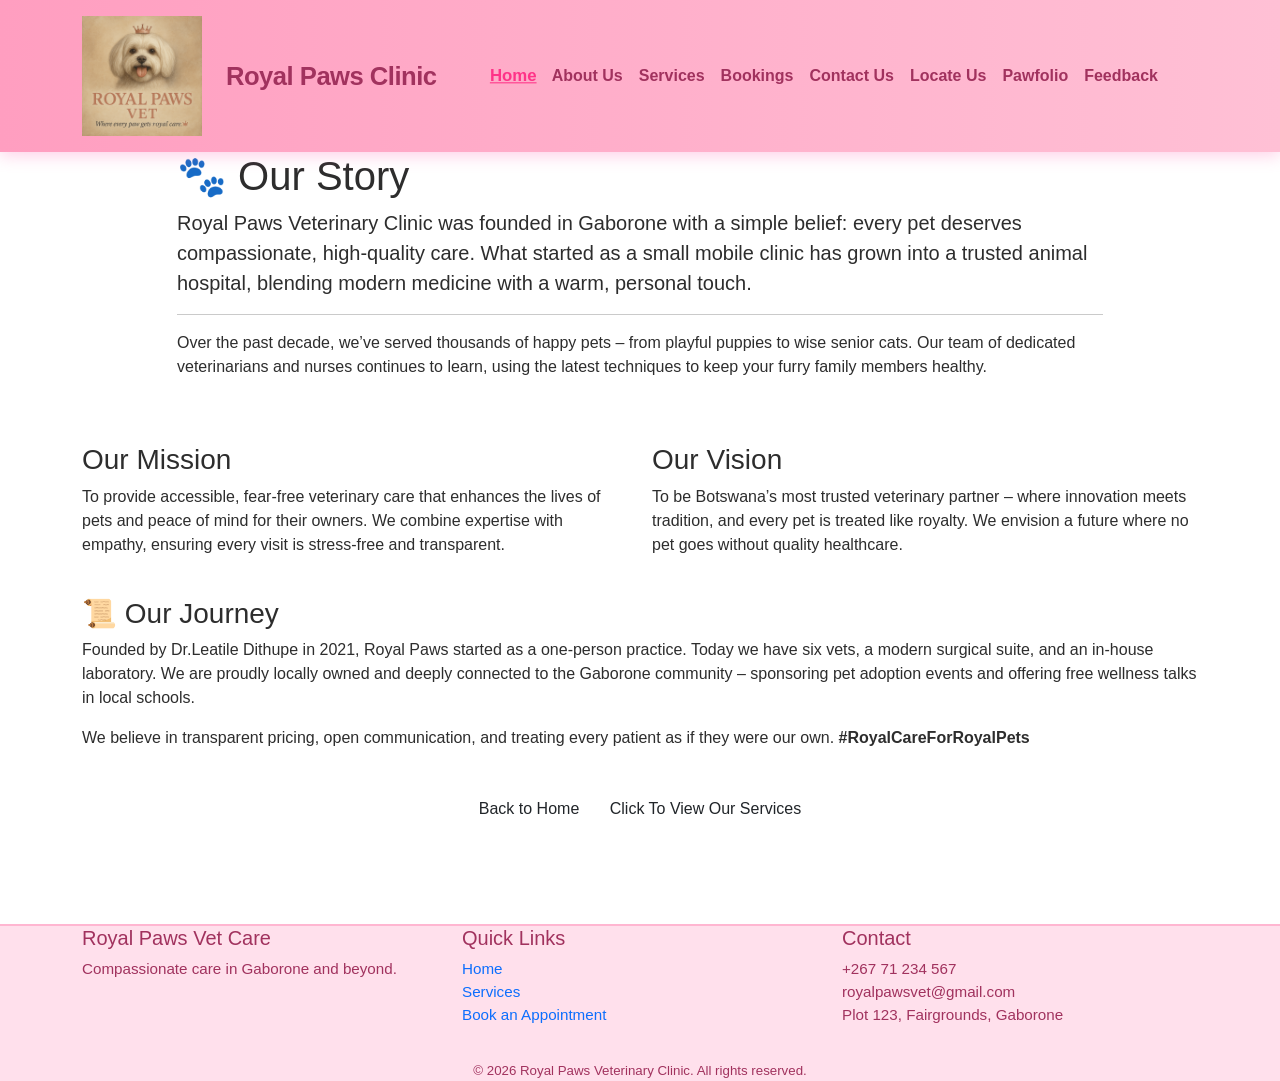
==== about.html @ 45d86ef3 "Refactor about.html for improved structure and header" ====
<!DOCTYPE html>
<html lang="en">
<head>
    <meta charset="UTF-8">
    <meta name="viewport" content="width=device-width, initial-scale=1.0">
    <title>Royal Paws Vet Care | About Us</title>
    <!-- Bootstrap 5 CSS -->
    <link href="https://cdn.jsdelivr.net/npm/bootstrap@5.3.0-alpha1/dist/css/bootstrap.min.css" rel="stylesheet">
    <!-- custom CSS-->
    <link rel="stylesheet" href="style.css">
</head>
<body>
    
<!-- Header -->
<header class="sticky-top">
    <div class="container">
        <div class="row align-items-center py-2 py-md-3">
            <div class="col-auto">
                <img src="images/Logo.png" alt="Royal Paws Clinic Logo" class="logo-img">
            </div>
            <div class="col">
                <span class="clinic-name">Royal Paws Clinic</span>
            </div>
            <div class="col-auto">
                <nav class="navbar navbar-expand-lg">
                    <button class="navbar-toggler" type="button" data-bs-toggle="collapse" data-bs-target="#mainNav">
                        <span class="navbar-toggler-icon"></span>
                    </button>
                    <div class="collapse navbar-collapse" id="mainNav">
                        <ul class="navbar-nav ms-auto">
                            <li class="nav-item"><a class="nav-link active" href="index.html">Home</a></li>
                            <li class="nav-item"><a class="nav-link" href="about.html">About Us</a></li>
                            <li class="nav-item"><a class="nav-link" href="services.html">Services</a></li>
                            <li class="nav-item"><a class="nav-link" href="bookings.html">Bookings</a></li>
                            <li class="nav-item"><a class="nav-link" href="contact.html">Contact Us</a></li>
                            <li class="nav-item"><a class="nav-link" href="locate.html">Locate Us</a></li>
                            <li class="nav-item"><a class="nav-link" href="pawfolio.html">Pawfolio</a></li>
                            <li class="nav-item"><a class="nav-link" href="feedback.html">Feedback</a></li>
                    
                        <ul>
                    </div>
                </nav>
            </div>
        </div>
    </div>
 </header>
                            

<!-- ABOUT CONTENT-->
<section class="about-hero">
    <div class="container">
        <div class="row justify-content-center">
            <div class="col-lg-10">
                <div class="about-card">
                    <h1>🐾 Our Story</h1>
                    <p class="lead">Royal Paws Veterinary Clinic was founded in Gaborone with a simple belief: every pet deserves compassionate, high‑quality care. What started as a small mobile clinic has grown into a trusted animal hospital, blending modern medicine with a warm, personal touch.</p>
                    <hr>
                    <p>Over the past decade, we’ve served thousands of happy pets – from playful puppies to wise senior cats. Our team of dedicated veterinarians and nurses continues to learn, using the latest techniques to keep your furry family members healthy.</p>
                </div>
            </div>
        </div>
    </div>
</section>

<div class="container my-5">
    <!-- Mission & Vision-->
    <div class="row g-4">
        <div class="col-md-6">
            <div class="mission-vision">
                <h3><i class="fas fa-bullseye"></i> Our Mission</h3>
                <p>To provide accessible, fear‑free veterinary care that enhances the lives of pets and peace of mind for their owners. We combine expertise with empathy, ensuring every visit is stress‑free and transparent.</p>
            </div>
        </div>
        <div class="col-md-6">
            <div class="mission-vision">
                <h3><i class="fas fa-eye"></i> Our Vision</h3>
                <p>To be Botswana’s most trusted veterinary partner – where innovation meets tradition, and every pet is treated like royalty. We envision a future where no pet goes without quality healthcare.</p>
            </div>
        </div>
    </div>

    <!-- History block-->
    <div class="row mt-4">
        <div class="col-12">
            <div class="about-card">
                <h3>📜 Our Journey</h3>
                <p>Founded by Dr.Leatile Dithupe in 2021, Royal Paws started as a one‑person practice. Today we have six vets, a modern surgical suite, and an in‑house laboratory. We are proudly locally owned and deeply connected to the Gaborone community – sponsoring pet adoption events and offering free wellness talks in local schools.</p>
                <p>We believe in transparent pricing, open communication, and treating every patient as if they were our own. <strong>#RoyalCareForRoyalPets</strong></p>
            </div>
        </div>
    </div>

    <!-- Buttons on about-->
    <div class="row mt-4 mb-5">
        <div class="col-12 text-center">
            <a href="index.html" class="btn btn-outline-paws"> Back to Home</a>
            <a href="services.html" class="btn btn-paws"> Click To View Our Services</a>
        </div>
    </div>
</div>
    
<!-- FOOTER -->
<footer>
    <div class="container">
        <div class="row">
            <div class="col-md-4">
                <h5><i class="fas fa-paw"></i> Royal Paws Vet Care</h5>
                <p>Compassionate care in Gaborone and beyond.</p>
            </div>
            <div class="col-md-4">
                <h5>Quick Links</h5>
                <ul class="list-unstyled">
                    <li><a href="index.html">Home</a></li>
                    <li><a href="services.html">Services</a></li>
                    <li><a href="bookings.html">Book an Appointment</a></li>
                </ul>
            </div>
            <div class="col-md-4">
                <h5>Contact</h5>
                <p><i class="fas fa-phone-alt"></i> +267 71 234 567<br>
                <i class="fas fa-envelope"></i> royalpawsvet@gmail.com<br>
                <i class="fas fa-map-marker-alt"></i> Plot 123, Fairgrounds, Gaborone</p>
            </div>
        </div>
        <div class="text-center pt-3">
            <small>&copy; 2026 Royal Paws Veterinary Clinic. All rights reserved.</small>
        </div>
    </div>
</footer>

<script src="https://cdn.jsdelivr.net/npm/bootstrap@5.3.0-alpha1/dist/js/bootstrap.bundle.min.js"></script>
</body>
    </html>
---- style.css ----
/* ========== GLOBAL RESET & ROBUSTNESS ========== */
* {
    margin: 0;
    padding: 0;
    box-sizing: border-box;
}

body {
    min-width: 320px;               /* never smaller than 320px */
    font-family: 'Inter', sans-serif;
    background: #ffffff;
    color: #2d2d2d;
    display: flex;
    flex-direction: column;
    min-height: 100vh;
    animation: fadeIn 0.5s ease;
}

/* All images are responsive by default */
img {
    max-width: 100%;
    height: auto;
    display: block;
}

@keyframes fadeIn {
    from { opacity: 0; }
    to { opacity: 1; }
}

html {
    scroll-behavior: smooth;
}

a {
    text-decoration: none;
    transition: all 0.3s ease;
}

/* ========== TYPOGRAPHY & COLORS ========== */
.text-pink {
    color: #ff4d88;
}
.text-pink-dark {
    color: #b13e6b;
}
.bg-pink-light {
    background-color: #ffe0f0;
}
/* ========== LOGO SIZING ========== */
.logo-img {
    width: 120px;
    height: auto;
    max-width: 100%;
    object-fit: contain;
}

@media (max-width: 480px) {
    .logo-img {
        width: 80px;
    }
}

/* ========== HEADER & NAVIGATION ========== */
header {
    background: linear-gradient(270deg, #ffe0f0, #ffc0d5, #ff9ec0);
    background-size: 200% 200%;
    animation: gradientShift 6s ease infinite;
    box-shadow: 0 4px 15px rgba(255, 105, 180, 0.3);
}

@keyframes gradientShift {
    0% { background-position: 0% 50%; }
    50% { background-position: 100% 50%; }
    100% { background-position: 0% 50%; }
}

.clinic-name {
    font-size: 1.6rem;
    font-weight: 800;
    color: #a1325e;
    letter-spacing: -0.5px;
}

/* Override Bootstrap nav-link */
header .navbar-nav .nav-link {
    font-weight: 600;
    color: #a1325e;
    transition: all 0.3s ease;
}
header .navbar-nav .nav-link:hover,
header .navbar-nav .nav-link.active {
    color: #ff3388;
    text-decoration: underline;
    transform: scale(1.05);
}

.navbar-toggler {
    border: none;
    background-color: #ffb6d1;
}
.navbar-toggler-icon {
    filter: invert(1);
}

/* ========== BUTTONS ========== */
.btn.btn-pink {
    background: #ff4d88;
    color: white;
    border: none;
    border-radius: 50px;
    padding: 12px 28px;
    font-weight: 700;
    transition: all 0.3s ease;
}
.btn.btn-pink:hover {
    background: #e6005c;
    transform: scale(1.05);
    box-shadow: 0 10px 20px rgba(230,0,92,0.3);
}

.btn.btn-outline-pink {
    background: transparent;
    border: 2px solid #ff80b3;
    color: #b13e6b;
    border-radius: 50px;
    padding: 10px 24px;
    font-weight: 600;
    transition: 0.3s;
}
.btn.btn-outline-pink:hover {
    background: #ff80b3;
    color: white;
    transform: translateY(-2px);
}

/* ========== HERO SECTION ========== */
.hero-gradient {
    background: linear-gradient(135deg, #ffffff 0%, #ffe6f0 100%);
    border-radius: 30px;
    padding: 40px 20px;
    box-shadow: 0 8px 20px rgba(0,0,0,0.05);
}

.animated-quote {
    font-size: 2.8rem;
    font-weight: 800;
    background: linear-gradient(135deg, #ff66b2, #ff3388);
    background-clip: text;
    -webkit-background-clip: text;
    color: transparent;
}

/* ========== HOME PAGE IMAGES ========== */
.home-img {
    width: 180px;
    height: 180px;
    object-fit: cover;
    transition: transform 0.3s ease, box-shadow 0.3s ease;
    cursor: pointer;
}
.home-img:hover {
    transform: scale(1.05);
    box-shadow: 0 15px 25px rgba(0,0,0,0.15);
}

/* ========== ICONS HOVER ========== */
.fa-2x {
    transition: transform 0.3s ease;
}
.fa-2x:hover {
    transform: scale(1.2);
}

/* ========== CARDS ========== */
.card {
    border: none;
    border-radius: 24px;
    box-shadow: 0 8px 20px rgba(255,105,180,0.1);
    transition: transform 0.2s;
}
.card:hover {
    transform: translateY(-5px);
}

/* ========== FORMS ========== */
.form-control, .form-select {
    border: 1px solid #ffb6d1;
    border-radius: 12px;
    padding: 12px 16px;
    font-size: 1rem;
}
.form-control:focus, .form-select:focus {
    border-color: #ff66a3;
    box-shadow: 0 0 0 0.25rem rgba(255,102,163,0.25);
}

/* ========== TABLES ========== */
.table-pink thead {
    background: #ffb6d1;
    color: #a1325e;
}
.table-pink tbody tr:hover {
    background: #ffe0f0;
}
.table-bordered, .table-bordered th, .table-bordered td {
    border: 1px solid #dee2e6;
}

/* ========== PAWFOLIO ========== */
.pawfolio-img {
    width: 100%;
    aspect-ratio: 1 / 1;
    object-fit: cover;
    border-radius: 15px;
    transition: transform 0.3s ease, box-shadow 0.3s ease;
    cursor: pointer;
}
.pawfolio-img:hover {
    transform: scale(1.05);
    box-shadow: 0 12px 30px rgba(0,0,0,0.25);
}

/* ========== MODAL ========== */
.modal-content {
    border-radius: 15px;
    background-color: #fff9fb;
}
.modal-body img {
    max-height: 70vh;
    width: auto;
    margin: 0 auto;
}
.modal-header .btn-close {
    background-color: #ffb6d1;
    border-radius: 50%;
    opacity: 1;
    padding: 8px;
}

/* ========== LOCATE US ========== */
.trading-hours {
    background: #ffe0f0;
    border-radius: 20px;
    padding: 1.5rem;
}
.map-container {
    border-radius: 24px;
    overflow: hidden;
    box-shadow: 0 8px 20px rgba(0,0,0,0.1);
}

/* ========== FOOTER ========== */
footer {
    background: #ffe0ec;
    color: #a1325e;
    border-top: 2px solid #ffb6d1;
    font-size: 0.95rem;
    margin-top: auto;
}
.social-icon {
    display: inline-block;
    width: 36px;
    height: 36px;
    background: #ffb6d1;
    color: #a1325e;
    border-radius: 50%;
    text-align: center;
    line-height: 36px;
    margin: 0 5px;
    transition: all 0.3s;
}
.social-icon:hover {
    background: #ff66a3;
    color: white;
    transform: translateY(-3px);
}

/* ========== RESPONSIVE ========== */
@media (max-width: 768px) {
    .animated-quote {
        font-size: 1.8rem;
    }
    .home-img {
        width: 120px;
        height: 120px;
    }
    .clinic-name {
        font-size: 1.2rem;
    }
    footer {
        font-size: 0.85rem;
    }
    .hero-gradient {
        padding: 20px 15px;
    }
                                }
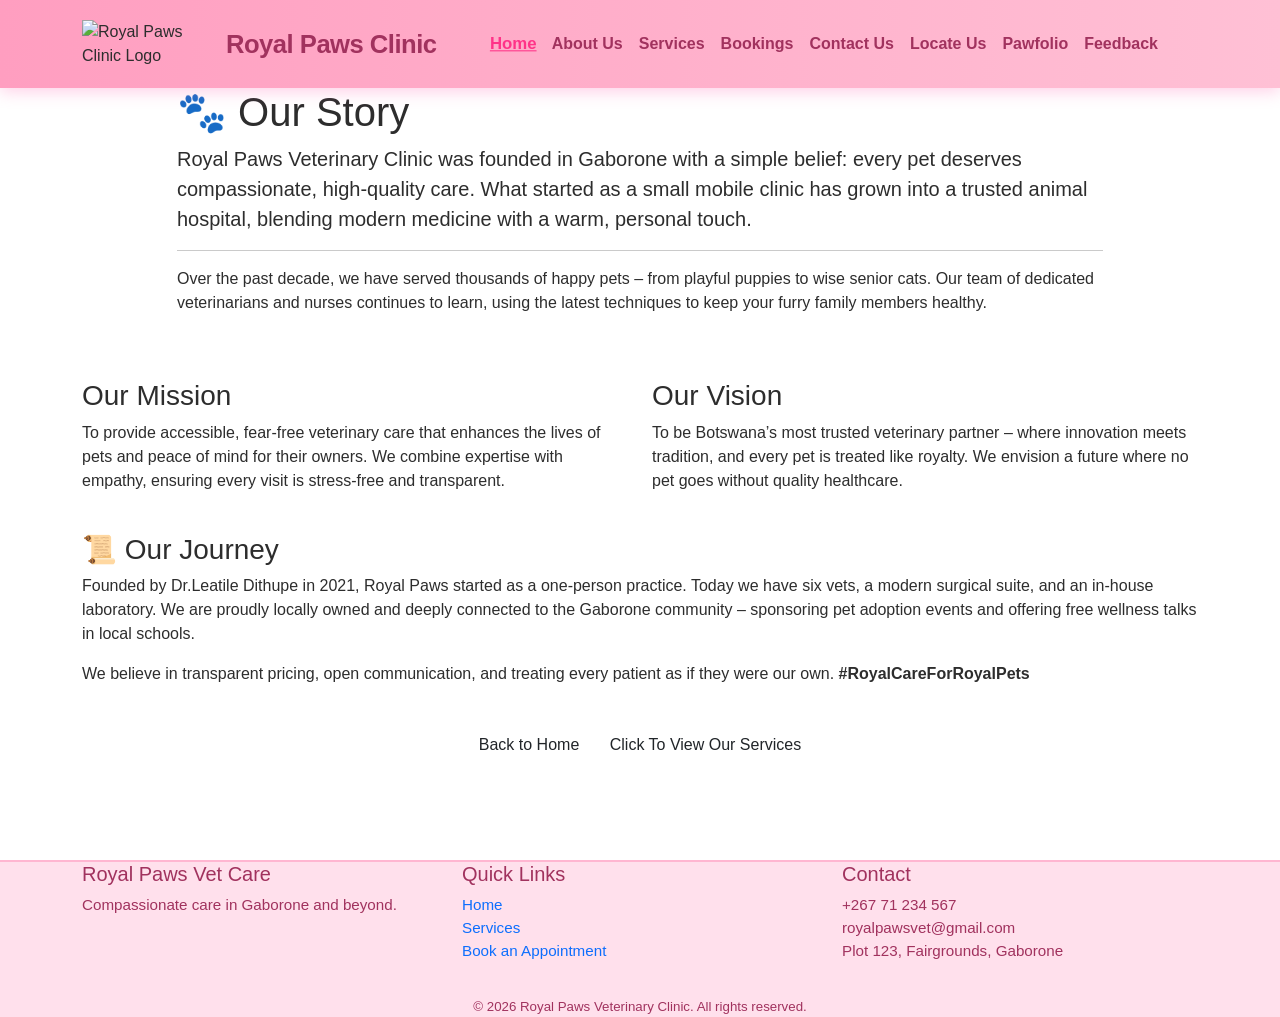
==== commit e2bdb342: "chend" ====
--- a/about.html
+++ b/about.html
@@ -1,5 +1,6 @@
 <!DOCTYPE html>
 <html lang="en">
+
 <head>
     <meta charset="UTF-8">
     <meta name="viewport" content="width=device-width, initial-scale=1.0">
@@ -9,8 +10,8 @@
     <!-- custom CSS-->
     <link rel="stylesheet" href="style.css">
 </head>
-<body>
-    
+
+<body>   
 <!-- Header -->
 <header class="sticky-top">
     <div class="container">
@@ -55,7 +56,7 @@
                     <h1>🐾 Our Story</h1>
                     <p class="lead">Royal Paws Veterinary Clinic was founded in Gaborone with a simple belief: every pet deserves compassionate, high‑quality care. What started as a small mobile clinic has grown into a trusted animal hospital, blending modern medicine with a warm, personal touch.</p>
                     <hr>
-                    <p>Over the past decade, we’ve served thousands of happy pets – from playful puppies to wise senior cats. Our team of dedicated veterinarians and nurses continues to learn, using the latest techniques to keep your furry family members healthy.</p>
+                    <p>Over the past decade, we have served thousands of happy pets – from playful puppies to wise senior cats. Our team of dedicated veterinarians and nurses continues to learn, using the latest techniques to keep your furry family members healthy.</p>
                 </div>
             </div>
         </div>
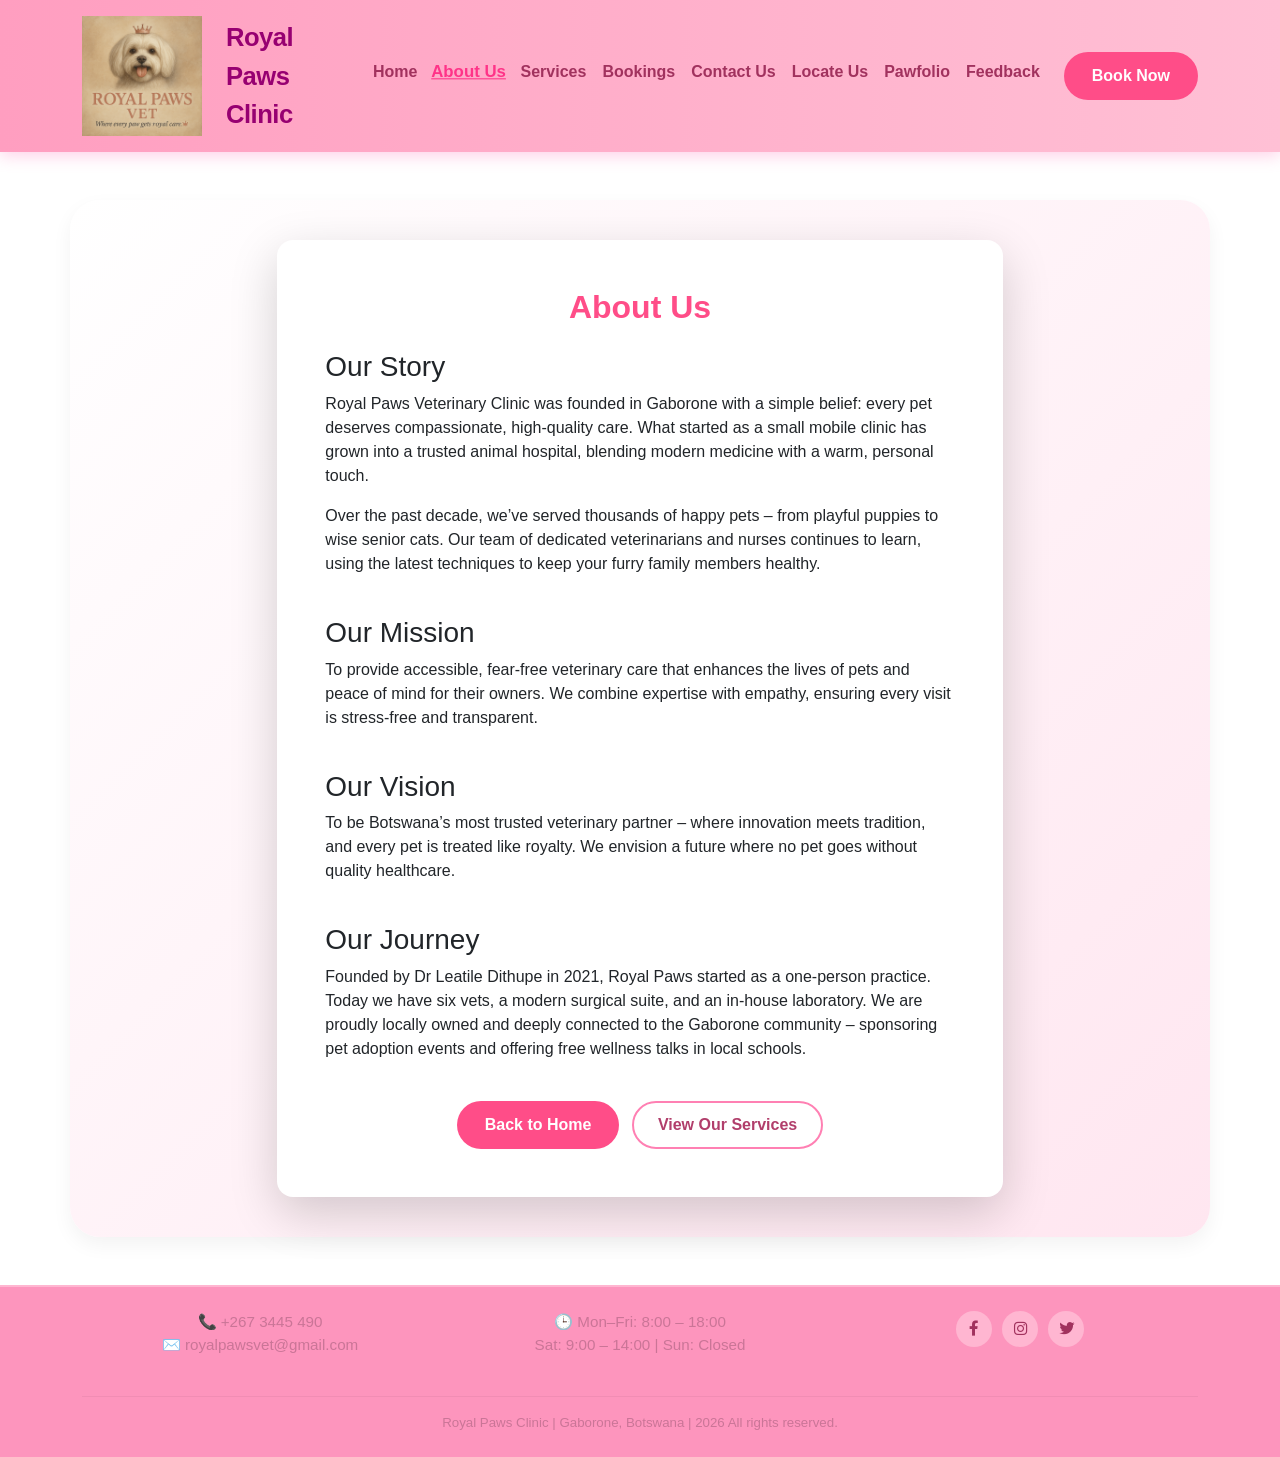
==== commit 237970b2: "Create About Us page for Royal Paws Veterinary Clinic This file contains the structure and content f" ====
--- a/about.html
+++ b/about.html
@@ -1,135 +1,90 @@
-<!DOCTYPE html>
-<html lang="en">
-
-<head>
-    <meta charset="UTF-8">
-    <meta name="viewport" content="width=device-width, initial-scale=1.0">
-    <title>Royal Paws Vet Care | About Us</title>
-    <!-- Bootstrap 5 CSS -->
-    <link href="https://cdn.jsdelivr.net/npm/bootstrap@5.3.0-alpha1/dist/css/bootstrap.min.css" rel="stylesheet">
-    <!-- custom CSS-->
-    <link rel="stylesheet" href="style.css">
-</head>
-
-<body>   
-<!-- Header -->
-<header class="sticky-top">
-    <div class="container">
-        <div class="row align-items-center py-2 py-md-3">
-            <div class="col-auto">
-                <img src="images/Logo.png" alt="Royal Paws Clinic Logo" class="logo-img">
-            </div>
-            <div class="col">
-                <span class="clinic-name">Royal Paws Clinic</span>
-            </div>
-            <div class="col-auto">
-                <nav class="navbar navbar-expand-lg">
-                    <button class="navbar-toggler" type="button" data-bs-toggle="collapse" data-bs-target="#mainNav">
-                        <span class="navbar-toggler-icon"></span>
-                    </button>
-                    <div class="collapse navbar-collapse" id="mainNav">
-                        <ul class="navbar-nav ms-auto">
-                            <li class="nav-item"><a class="nav-link active" href="index.html">Home</a></li>
-                            <li class="nav-item"><a class="nav-link" href="about.html">About Us</a></li>
-                            <li class="nav-item"><a class="nav-link" href="services.html">Services</a></li>
-                            <li class="nav-item"><a class="nav-link" href="bookings.html">Bookings</a></li>
-                            <li class="nav-item"><a class="nav-link" href="contact.html">Contact Us</a></li>
-                            <li class="nav-item"><a class="nav-link" href="locate.html">Locate Us</a></li>
-                            <li class="nav-item"><a class="nav-link" href="pawfolio.html">Pawfolio</a></li>
-                            <li class="nav-item"><a class="nav-link" href="feedback.html">Feedback</a></li>
-                    
-                        <ul>
-                    </div>
-                </nav>
-            </div>
-        </div>
-    </div>
- </header>
-                            
-
-<!-- ABOUT CONTENT-->
-<section class="about-hero">
-    <div class="container">
-        <div class="row justify-content-center">
-            <div class="col-lg-10">
-                <div class="about-card">
-                    <h1>🐾 Our Story</h1>
-                    <p class="lead">Royal Paws Veterinary Clinic was founded in Gaborone with a simple belief: every pet deserves compassionate, high‑quality care. What started as a small mobile clinic has grown into a trusted animal hospital, blending modern medicine with a warm, personal touch.</p>
-                    <hr>
-                    <p>Over the past decade, we have served thousands of happy pets – from playful puppies to wise senior cats. Our team of dedicated veterinarians and nurses continues to learn, using the latest techniques to keep your furry family members healthy.</p>
-                </div>
-            </div>
-        </div>
-    </div>
-</section>
-
-<div class="container my-5">
-    <!-- Mission & Vision-->
-    <div class="row g-4">
-        <div class="col-md-6">
-            <div class="mission-vision">
-                <h3><i class="fas fa-bullseye"></i> Our Mission</h3>
-                <p>To provide accessible, fear‑free veterinary care that enhances the lives of pets and peace of mind for their owners. We combine expertise with empathy, ensuring every visit is stress‑free and transparent.</p>
-            </div>
-        </div>
-        <div class="col-md-6">
-            <div class="mission-vision">
-                <h3><i class="fas fa-eye"></i> Our Vision</h3>
-                <p>To be Botswana’s most trusted veterinary partner – where innovation meets tradition, and every pet is treated like royalty. We envision a future where no pet goes without quality healthcare.</p>
-            </div>
-        </div>
-    </div>
-
-    <!-- History block-->
-    <div class="row mt-4">
-        <div class="col-12">
-            <div class="about-card">
-                <h3>📜 Our Journey</h3>
-                <p>Founded by Dr.Leatile Dithupe in 2021, Royal Paws started as a one‑person practice. Today we have six vets, a modern surgical suite, and an in‑house laboratory. We are proudly locally owned and deeply connected to the Gaborone community – sponsoring pet adoption events and offering free wellness talks in local schools.</p>
-                <p>We believe in transparent pricing, open communication, and treating every patient as if they were our own. <strong>#RoyalCareForRoyalPets</strong></p>
-            </div>
-        </div>
-    </div>
-
-    <!-- Buttons on about-->
-    <div class="row mt-4 mb-5">
-        <div class="col-12 text-center">
-            <a href="index.html" class="btn btn-outline-paws"> Back to Home</a>
-            <a href="services.html" class="btn btn-paws"> Click To View Our Services</a>
-        </div>
-    </div>
-</div>
-    
-<!-- FOOTER -->
-<footer>
-    <div class="container">
-        <div class="row">
-            <div class="col-md-4">
-                <h5><i class="fas fa-paw"></i> Royal Paws Vet Care</h5>
-                <p>Compassionate care in Gaborone and beyond.</p>
-            </div>
-            <div class="col-md-4">
-                <h5>Quick Links</h5>
-                <ul class="list-unstyled">
-                    <li><a href="index.html">Home</a></li>
-                    <li><a href="services.html">Services</a></li>
-                    <li><a href="bookings.html">Book an Appointment</a></li>
-                </ul>
-            </div>
-            <div class="col-md-4">
-                <h5>Contact</h5>
-                <p><i class="fas fa-phone-alt"></i> +267 71 234 567<br>
-                <i class="fas fa-envelope"></i> royalpawsvet@gmail.com<br>
-                <i class="fas fa-map-marker-alt"></i> Plot 123, Fairgrounds, Gaborone</p>
-            </div>
-        </div>
-        <div class="text-center pt-3">
-            <small>&copy; 2026 Royal Paws Veterinary Clinic. All rights reserved.</small>
-        </div>
-    </div>
-</footer>
-
-<script src="https://cdn.jsdelivr.net/npm/bootstrap@5.3.0-alpha1/dist/js/bootstrap.bundle.min.js"></script>
-</body>
-    </html>
-
+<!DOCTYPE html>
+<html lang="en">
+<head>
+    <meta charset="UTF-8">
+    <meta name="viewport" content="width=device-width, initial-scale=1.0, viewport-fit=cover">
+    <title>Royal Paws Veterinary Clinic | About Us</title>
+    <link href="https://cdn.jsdelivr.net/npm/bootstrap@5.3.0-alpha1/dist/css/bootstrap.min.css" rel="stylesheet">
+    <link href="https://fonts.googleapis.com/css2?family=Quicksand:wght@300;400;500;600;700&display=swap" rel="stylesheet">
+    <link rel="stylesheet" href="https://cdnjs.cloudflare.com/ajax/libs/font-awesome/6.0.0-beta3/css/all.min.css">
+    <link rel="stylesheet" href="style.css">
+</head>
+<body>
+
+<!-- Same header as index.html -->
+<header class="sticky-top">
+    <div class="container">
+        <div class="row align-items-center py-2 py-md-3">
+            <div class="col-auto"><img src="images/Logo.png" alt="Royal Paws Clinic Logo" class="logo-img"></div>
+            <div class="col"><span class="clinic-name">Royal Paws Clinic</span></div>
+            <div class="col-auto">
+                <nav class="navbar navbar-expand-lg">
+                    <button class="navbar-toggler" type="button" data-bs-toggle="collapse" data-bs-target="#mainNav">
+                        <span class="navbar-toggler-icon"></span>
+                    </button>
+                    <div class="collapse navbar-collapse" id="mainNav">
+                        <ul class="navbar-nav ms-auto">
+                            <li class="nav-item"><a class="nav-link" href="index.html">Home</a></li>
+                            <li class="nav-item"><a class="nav-link active" href="about.html">About Us</a></li>
+                            <li class="nav-item"><a class="nav-link" href="services.html">Services</a></li>
+                            <li class="nav-item"><a class="nav-link" href="bookings.html">Bookings</a></li>
+                            <li class="nav-item"><a class="nav-link" href="contact.html">Contact Us</a></li>
+                            <li class="nav-item"><a class="nav-link" href="locate.html">Locate Us</a></li>
+                            <li class="nav-item"><a class="nav-link" href="pawfolio.html">Pawfolio</a></li>
+                            <li class="nav-item"><a class="nav-link" href="feedback.html">Feedback</a></li>
+                            <li class="nav-item"><a class="btn btn-pink ms-lg-3" href="bookings.html">Book Now</a></li>
+                        </ul>
+                    </div>
+                </nav>
+            </div>
+        </div>
+    </div>
+</header>
+
+<main class="container my-5 hero-gradient">
+    <div class="row justify-content-center">
+        <div class="col-12 col-md-8">
+            <div class="card p-4 p-md-5 shadow-lg border-0 rounded-4">
+                <h2 class="text-center mb-4 fw-bold text-pink">About Us</h2>
+                <div class="mb-4">
+                    <h3>Our Story</h3>
+                    <p>Royal Paws Veterinary Clinic was founded in Gaborone with a simple belief: every pet deserves compassionate, high-quality care. What started as a small mobile clinic has grown into a trusted animal hospital, blending modern medicine with a warm, personal touch.</p>
+                    <p>Over the past decade, we’ve served thousands of happy pets – from playful puppies to wise senior cats. Our team of dedicated veterinarians and nurses continues to learn, using the latest techniques to keep your furry family members healthy.</p>
+                </div>
+                <div class="mb-4">
+                    <h3>Our Mission</h3>
+                    <p>To provide accessible, fear-free veterinary care that enhances the lives of pets and peace of mind for their owners. We combine expertise with empathy, ensuring every visit is stress-free and transparent.</p>
+                </div>
+                <div class="mb-4">
+                    <h3>Our Vision</h3>
+                    <p>To be Botswana’s most trusted veterinary partner – where innovation meets tradition, and every pet is treated like royalty. We envision a future where no pet goes without quality healthcare.</p>
+                </div>
+                <div>
+                    <h3>Our Journey</h3>
+                    <p>Founded by Dr Leatile Dithupe in 2021, Royal Paws started as a one-person practice. Today we have six vets, a modern surgical suite, and an in-house laboratory. We are proudly locally owned and deeply connected to the Gaborone community – sponsoring pet adoption events and offering free wellness talks in local schools.</p>
+                </div>
+                <div class="text-center mt-4">
+                    <a href="index.html" class="btn btn-pink me-2">Back to Home</a>
+                    <a href="services.html" class="btn btn-outline-pink">View Our Services</a>
+                </div>
+            </div>
+        </div>
+    </div>
+</main>
+
+<!-- Same footer as index.html -->
+<footer class="mt-auto py-4">
+    <div class="container text-center">
+        <div class="row">
+            <div class="col-md-4 mb-2"><p class="mb-0">📞 +267 3445 490</p><p>✉️ royalpawsvet@gmail.com</p></div>
+            <div class="col-md-4 mb-2"><p class="mb-0">🕒 Mon–Fri: 8:00 – 18:00</p><p>Sat: 9:00 – 14:00 | Sun: Closed</p></div>
+            <div class="col-md-4"><a href="#" class="social-icon"><i class="fab fa-facebook-f"></i></a><a href="#" class="social-icon"><i class="fab fa-instagram"></i></a><a href="#" class="social-icon"><i class="fab fa-twitter"></i></a></div>
+        </div>
+        <hr class="my-3"><p class="mb-0 small">Royal Paws Clinic | Gaborone, Botswana | 2026 All rights reserved.</p>
+    </div>
+</footer>
+
+<script src="https://cdn.jsdelivr.net/npm/bootstrap@5.3.0-alpha1/dist/js/bootstrap.bundle.min.js"></script>
+<script src="script.js"></script>
+</body>
+</html>
--- a/style.css
+++ b/style.css
@@ -78,7 +78,7 @@
 .clinic-name {
     font-size: 1.6rem;
     font-weight: 800;
-    color: #a1325e;
+    color: #970071;
     letter-spacing: -0.5px;
 }
 
@@ -204,7 +204,7 @@
     background: #ffe0f0;
 }
 .table-bordered, .table-bordered th, .table-bordered td {
-    border: 1px solid #dee2e6;
+    border: 1px solid #000000;
 }
 
 /* ========== PAWFOLIO ========== */
@@ -252,8 +252,8 @@
 
 /* ========== FOOTER ========== */
 footer {
-    background: #ffe0ec;
-    color: #a1325e;
+    background: #fd95bd;
+    color: #ca7597;
     border-top: 2px solid #ffb6d1;
     font-size: 0.95rem;
     margin-top: auto;
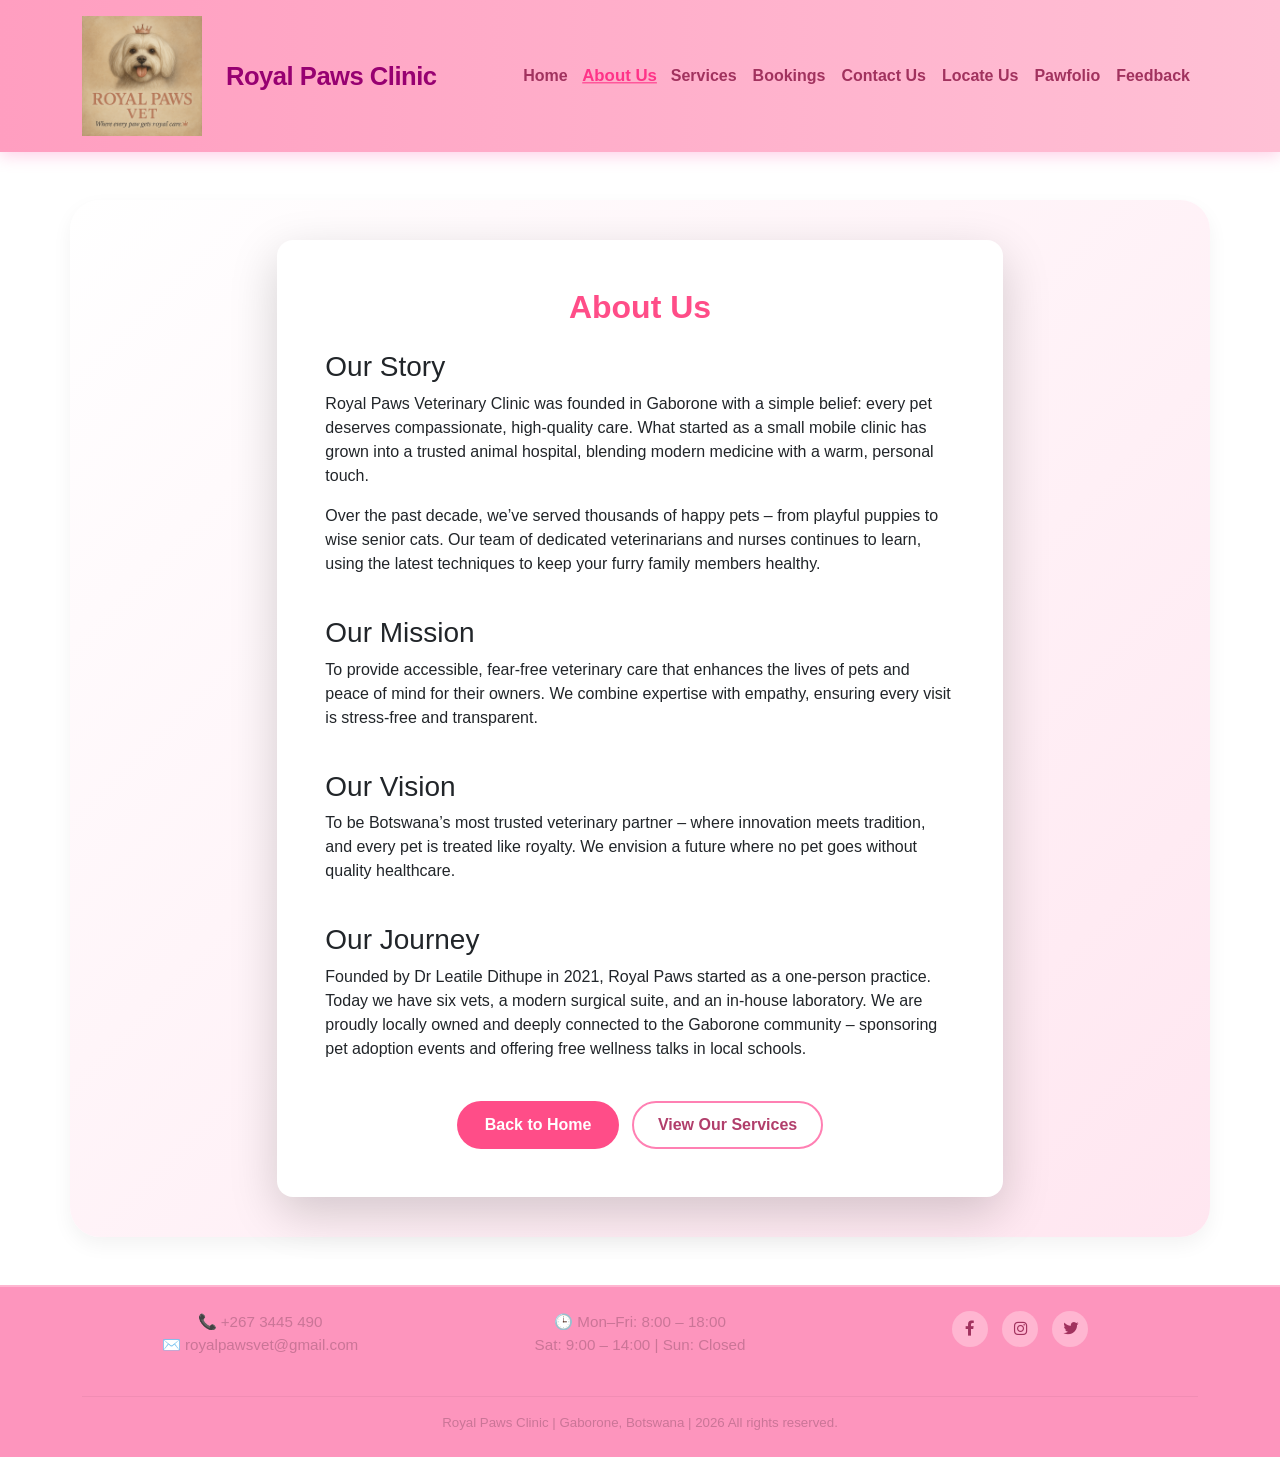
==== commit cc4e9c7a: "changes" ====
--- a/about.html
+++ b/about.html
@@ -11,7 +11,6 @@
 </head>
 <body>
 
-<!-- Same header as index.html -->
 <header class="sticky-top">
     <div class="container">
         <div class="row align-items-center py-2 py-md-3">
@@ -32,7 +31,6 @@
                             <li class="nav-item"><a class="nav-link" href="locate.html">Locate Us</a></li>
                             <li class="nav-item"><a class="nav-link" href="pawfolio.html">Pawfolio</a></li>
                             <li class="nav-item"><a class="nav-link" href="feedback.html">Feedback</a></li>
-                            <li class="nav-item"><a class="btn btn-pink ms-lg-3" href="bookings.html">Book Now</a></li>
                         </ul>
                     </div>
                 </nav>
@@ -41,7 +39,9 @@
     </div>
 </header>
 
+
 <main class="container my-5 hero-gradient">
+
     <div class="row justify-content-center">
         <div class="col-12 col-md-8">
             <div class="card p-4 p-md-5 shadow-lg border-0 rounded-4">
@@ -72,15 +72,24 @@
     </div>
 </main>
 
-<!-- Same footer as index.html -->
 <footer class="mt-auto py-4">
     <div class="container text-center">
         <div class="row">
-            <div class="col-md-4 mb-2"><p class="mb-0">📞 +267 3445 490</p><p>✉️ royalpawsvet@gmail.com</p></div>
-            <div class="col-md-4 mb-2"><p class="mb-0">🕒 Mon–Fri: 8:00 – 18:00</p><p>Sat: 9:00 – 14:00 | Sun: Closed</p></div>
-            <div class="col-md-4"><a href="#" class="social-icon"><i class="fab fa-facebook-f"></i></a><a href="#" class="social-icon"><i class="fab fa-instagram"></i></a><a href="#" class="social-icon"><i class="fab fa-twitter"></i></a></div>
+            <div class="col-md-4 mb-2">
+                <p class="mb-0">📞 +267 3445 490</p>
+                <p>✉️ royalpawsvet@gmail.com</p></div>
+            <div class="col-md-4 mb-2">
+                <p class="mb-0">🕒 Mon–Fri: 8:00 – 18:00</p>
+                <p>Sat: 9:00 – 14:00 | Sun: Closed</p>
+            </div>
+            <div class="col-md-4">
+                <a href="#" class="social-icon"><i class="fab fa-facebook-f"></i></a>
+                <a href="#" class="social-icon"><i class="fab fa-instagram"></i></a>
+                <a href="#" class="social-icon"><i class="fab fa-twitter"></i></a>
+            </div>
         </div>
-        <hr class="my-3"><p class="mb-0 small">Royal Paws Clinic | Gaborone, Botswana | 2026 All rights reserved.</p>
+        <hr class="my-3">
+        <p class="mb-0 small">Royal Paws Clinic | Gaborone, Botswana | 2026 All rights reserved.</p>
     </div>
 </footer>
 
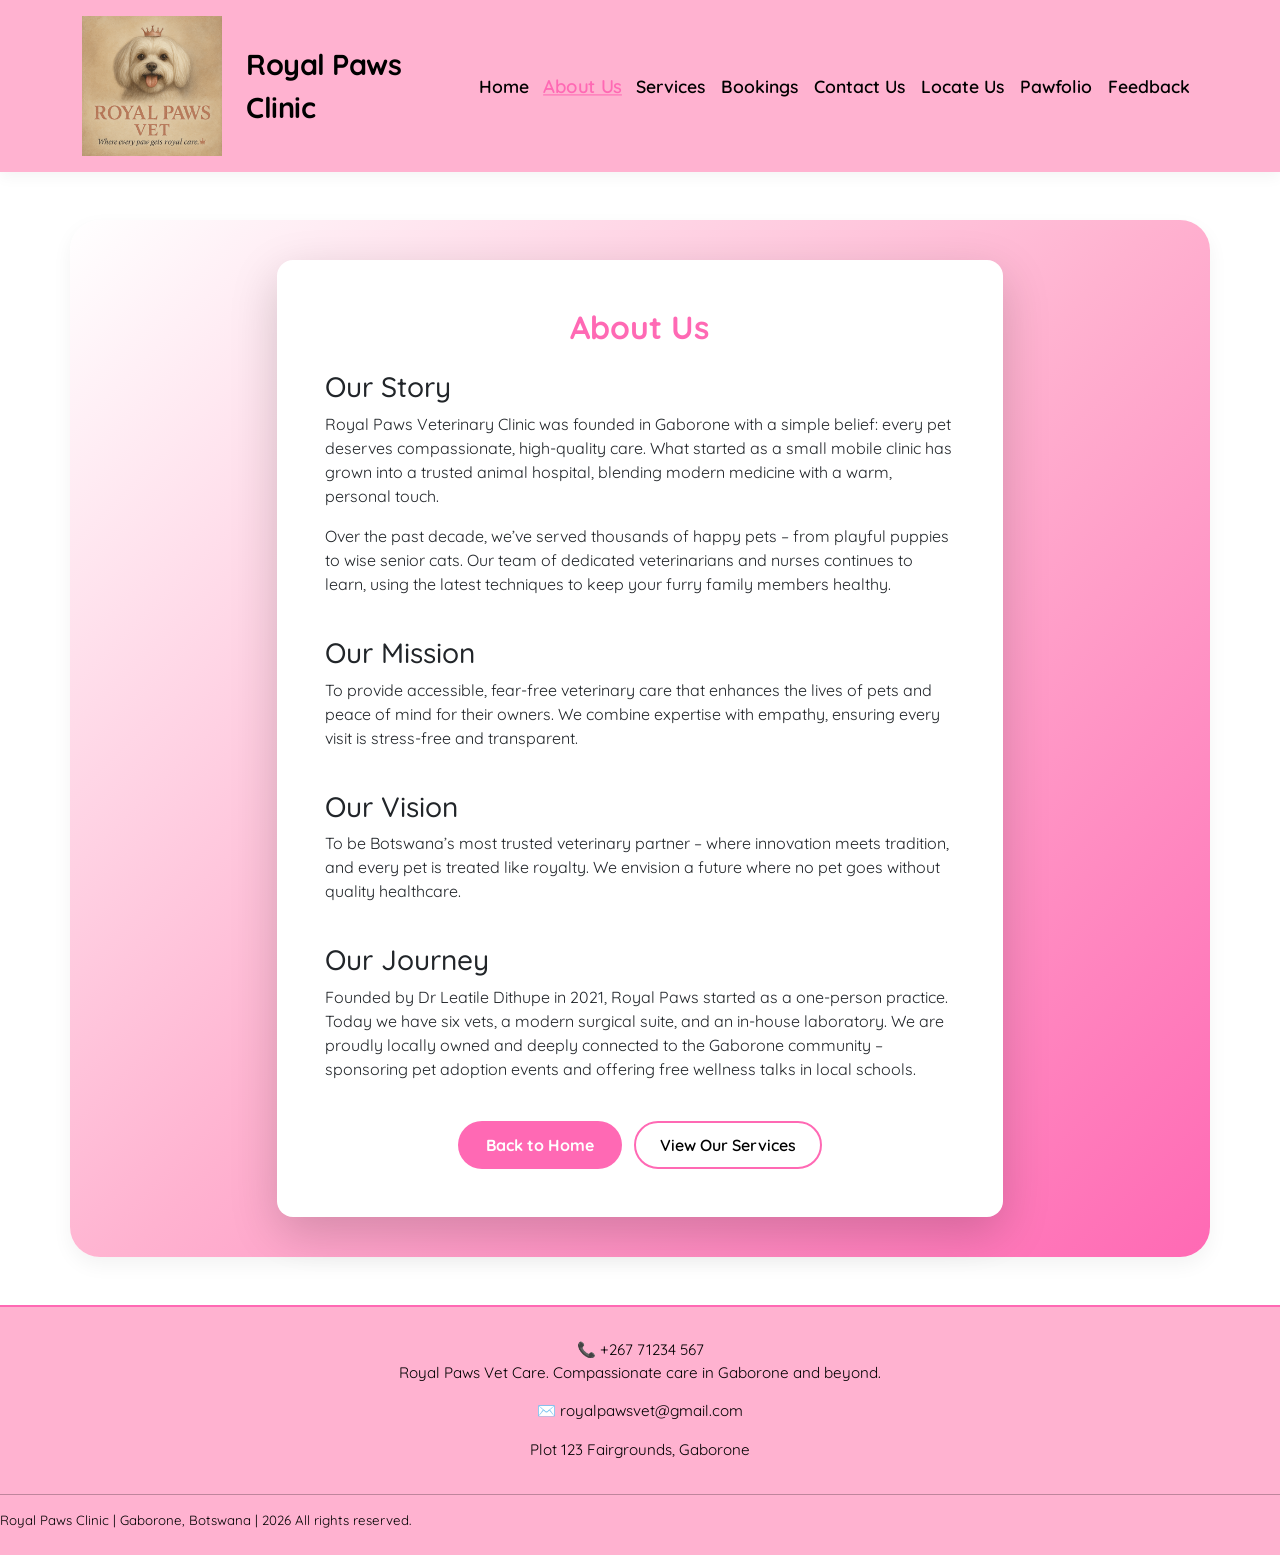
==== commit c78cfa99: "change" ====
--- a/about.html
+++ b/about.html
@@ -1,5 +1,6 @@
 <!DOCTYPE html>
 <html lang="en">
+
 <head>
     <meta charset="UTF-8">
     <meta name="viewport" content="width=device-width, initial-scale=1.0, viewport-fit=cover">
@@ -9,6 +10,7 @@
     <link rel="stylesheet" href="https://cdnjs.cloudflare.com/ajax/libs/font-awesome/6.0.0-beta3/css/all.min.css">
     <link rel="stylesheet" href="style.css">
 </head>
+
 <body>
 
 <header class="sticky-top">
@@ -75,18 +77,13 @@
 <footer class="mt-auto py-4">
     <div class="container text-center">
         <div class="row">
-            <div class="col-md-4 mb-2">
-                <p class="mb-0">📞 +267 3445 490</p>
-                <p>✉️ royalpawsvet@gmail.com</p></div>
-            <div class="col-md-4 mb-2">
-                <p class="mb-0">🕒 Mon–Fri: 8:00 – 18:00</p>
-                <p>Sat: 9:00 – 14:00 | Sun: Closed</p>
-            </div>
-            <div class="col-md-4">
-                <a href="#" class="social-icon"><i class="fab fa-facebook-f"></i></a>
-                <a href="#" class="social-icon"><i class="fab fa-instagram"></i></a>
-                <a href="#" class="social-icon"><i class="fab fa-twitter"></i></a>
-            </div>
+            <div class="col-md-4 mb-2"></div>
+                <p class="mb-0">📞 +267 71234 567</p>
+                <p>Royal Paws Vet Care. Compassionate care in Gaborone and beyond.</p>
+                <p>✉️ royalpawsvet@gmail.com</p>
+            <p> Plot 123 Fairgrounds, Gaborone</p>
+        </div>
+           
         </div>
         <hr class="my-3">
         <p class="mb-0 small">Royal Paws Clinic | Gaborone, Botswana | 2026 All rights reserved.</p>
--- a/style.css
+++ b/style.css
@@ -1,4 +1,7 @@
-/* ========== GLOBAL RESET & ROBUSTNESS ========== */
+/* ========== GOOGLE FONTS ========== */
+@import url('https://fonts.googleapis.com/css2?family=Quicksand:wght@300;400;500;600;700&display=swap');
+
+/* ========== GLOBAL RESET ========== */
 * {
     margin: 0;
     padding: 0;
@@ -6,17 +9,16 @@
 }
 
 body {
-    min-width: 320px;               /* never smaller than 320px */
-    font-family: 'Inter', sans-serif;
+    min-width: 320px;
+    font-family: 'Quicksand', sans-serif;
     background: #ffffff;
-    color: #2d2d2d;
+    color: #000000;
     display: flex;
     flex-direction: column;
     min-height: 100vh;
     animation: fadeIn 0.5s ease;
 }
 
-/* All images are responsive by default */
 img {
     max-width: 100%;
     height: auto;
@@ -37,75 +39,71 @@
     transition: all 0.3s ease;
 }
 
-/* ========== TYPOGRAPHY & COLORS ========== */
+/* ========== COLOR VARIABLES ========== */
 .text-pink {
-    color: #ff4d88;
+    color: #FF69B4;
 }
 .text-pink-dark {
-    color: #b13e6b;
+    color: #FF33AA;
+}
+.bg-pink-main {
+    background-color: #FF69B4;
 }
 .bg-pink-light {
-    background-color: #ffe0f0;
-}
-/* ========== LOGO SIZING ========== */
+    background-color: #FFB2D0;
+}
+
+/* ========== LOGO (LARGER) ========== */
 .logo-img {
-    width: 120px;
+    width: 140px;        /* increased from 120px */
     height: auto;
     max-width: 100%;
     object-fit: contain;
 }
-
 @media (max-width: 480px) {
     .logo-img {
-        width: 80px;
-    }
-}
-
-/* ========== HEADER & NAVIGATION ========== */
+        width: 100px;
+    }
+}
+
+/* ========== HEADER & NAVIGATION (POWDER PINK BACKGROUND) ========== */
 header {
-    background: linear-gradient(270deg, #ffe0f0, #ffc0d5, #ff9ec0);
-    background-size: 200% 200%;
-    animation: gradientShift 6s ease infinite;
-    box-shadow: 0 4px 15px rgba(255, 105, 180, 0.3);
-}
-
-@keyframes gradientShift {
-    0% { background-position: 0% 50%; }
-    50% { background-position: 100% 50%; }
-    100% { background-position: 0% 50%; }
+    background: #FFB2D0;  /* solid powder pink */
+    box-shadow: 0 4px 15px rgba(0,0,0,0.05);
 }
 
 .clinic-name {
-    font-size: 1.6rem;
-    font-weight: 800;
-    color: #970071;
+    font-size: 1.8rem;    /* larger */
+    font-weight: 700;
+    color: #000000;
     letter-spacing: -0.5px;
 }
 
-/* Override Bootstrap nav-link */
+/* Navigation links – larger and black */
 header .navbar-nav .nav-link {
+    font-size: 1.1rem;    /* bigger */
     font-weight: 600;
-    color: #a1325e;
+    color: #000000 !important;
     transition: all 0.3s ease;
 }
 header .navbar-nav .nav-link:hover,
 header .navbar-nav .nav-link.active {
-    color: #ff3388;
+    color: #FF69B4 !important;  /* hot pink on hover */
     text-decoration: underline;
     transform: scale(1.05);
 }
 
 .navbar-toggler {
     border: none;
-    background-color: #ffb6d1;
+    background-color: #FFB2D0;
 }
 .navbar-toggler-icon {
     filter: invert(1);
 }
 
-/* ========== BUTTONS ========== */
+/* ========== BUTTONS (using new pinks) ========== */
 .btn.btn-pink {
-    background: #ff4d88;
+    background: #FF69B4;
     color: white;
     border: none;
     border-radius: 50px;
@@ -114,41 +112,54 @@
     transition: all 0.3s ease;
 }
 .btn.btn-pink:hover {
-    background: #e6005c;
+    background: #FF33AA;
     transform: scale(1.05);
-    box-shadow: 0 10px 20px rgba(230,0,92,0.3);
+    box-shadow: 0 10px 20px rgba(0,0,0,0.2);
 }
 
 .btn.btn-outline-pink {
     background: transparent;
-    border: 2px solid #ff80b3;
-    color: #b13e6b;
+    border: 2px solid #FF69B4;
+    color: #000000;
     border-radius: 50px;
     padding: 10px 24px;
     font-weight: 600;
     transition: 0.3s;
 }
 .btn.btn-outline-pink:hover {
-    background: #ff80b3;
-    color: white;
+    background: #FFB2D0;
+    color: #000000;
     transform: translateY(-2px);
 }
 
-/* ========== HERO SECTION ========== */
+/* ========== HERO GRADIENT (subtle pink gradient, white text for quote) ========== */
 .hero-gradient {
-    background: linear-gradient(135deg, #ffffff 0%, #ffe6f0 100%);
+    background: linear-gradient(135deg, #ffffff 0%, #FFB2D0 50%, #FF69B4 100%);
     border-radius: 30px;
     padding: 40px 20px;
     box-shadow: 0 8px 20px rgba(0,0,0,0.05);
-}
-
+    margin-bottom: 2rem;
+    animation: slideUpFade 0.6s ease-out forwards;
+}
+
+@keyframes slideUpFade {
+    0% {
+        opacity: 0;
+        transform: translateY(30px);
+    }
+    100% {
+        opacity: 1;
+        transform: translateY(0);
+    }
+}
+
+/* Animated quote – white text with soft shadow */
 .animated-quote {
     font-size: 2.8rem;
-    font-weight: 800;
-    background: linear-gradient(135deg, #ff66b2, #ff3388);
-    background-clip: text;
-    -webkit-background-clip: text;
-    color: transparent;
+    font-weight: 700;
+    color: #ffffff;           /* white text */
+    text-shadow: 2px 2px 4px rgba(0,0,0,0.2);
+    margin-bottom: 1rem;
 }
 
 /* ========== HOME PAGE IMAGES ========== */
@@ -167,12 +178,35 @@
 /* ========== ICONS HOVER ========== */
 .fa-2x {
     transition: transform 0.3s ease;
+    color: #FF69B4;
 }
 .fa-2x:hover {
     transform: scale(1.2);
 }
 
-/* ========== CARDS ========== */
+/* ========== CARDS (STAGGERED ANIMATION) ========== */
+.card, .service-card, .pawfolio-img, .home-img {
+    opacity: 0;
+    animation: fadeInUp 0.5s ease forwards;
+}
+.card:nth-child(1) { animation-delay: 0.1s; }
+.card:nth-child(2) { animation-delay: 0.2s; }
+.card:nth-child(3) { animation-delay: 0.3s; }
+.card:nth-child(4) { animation-delay: 0.4s; }
+.card:nth-child(5) { animation-delay: 0.5s; }
+.card:nth-child(6) { animation-delay: 0.6s; }
+
+@keyframes fadeInUp {
+    from {
+        opacity: 0;
+        transform: translateY(20px);
+    }
+    to {
+        opacity: 1;
+        transform: translateY(0);
+    }
+}
+
 .card {
     border: none;
     border-radius: 24px;
@@ -185,26 +219,30 @@
 
 /* ========== FORMS ========== */
 .form-control, .form-select {
-    border: 1px solid #ffb6d1;
+    border: 1px solid #FFB2D0;
     border-radius: 12px;
     padding: 12px 16px;
     font-size: 1rem;
 }
 .form-control:focus, .form-select:focus {
-    border-color: #ff66a3;
-    box-shadow: 0 0 0 0.25rem rgba(255,102,163,0.25);
+    border-color: #FF69B4;
+    box-shadow: 0 0 0 0.25rem rgba(255,105,180,0.25);
 }
 
 /* ========== TABLES ========== */
 .table-pink thead {
-    background: #ffb6d1;
-    color: #a1325e;
+    background: #FFB2D0;
+    color: #000000;
+}
+.table-pink tbody tr {
+    transition: background 0.2s ease, transform 0.2s ease;
 }
 .table-pink tbody tr:hover {
     background: #ffe0f0;
+    transform: scale(1.01);
 }
 .table-bordered, .table-bordered th, .table-bordered td {
-    border: 1px solid #000000;
+    border: 1px solid #dee2e6;
 }
 
 /* ========== PAWFOLIO ========== */
@@ -224,7 +262,7 @@
 /* ========== MODAL ========== */
 .modal-content {
     border-radius: 15px;
-    background-color: #fff9fb;
+    background-color: #ffffff;
 }
 .modal-body img {
     max-height: 70vh;
@@ -232,7 +270,7 @@
     margin: 0 auto;
 }
 .modal-header .btn-close {
-    background-color: #ffb6d1;
+    background-color: #FFB2D0;
     border-radius: 50%;
     opacity: 1;
     padding: 8px;
@@ -240,7 +278,7 @@
 
 /* ========== LOCATE US ========== */
 .trading-hours {
-    background: #ffe0f0;
+    background: #FFB2D0;
     border-radius: 20px;
     padding: 1.5rem;
 }
@@ -250,11 +288,11 @@
     box-shadow: 0 8px 20px rgba(0,0,0,0.1);
 }
 
-/* ========== FOOTER ========== */
+/* ========== FOOTER (SAME POWDER PINK AS NAVBAR) ========== */
 footer {
-    background: #fd95bd;
-    color: #ca7597;
-    border-top: 2px solid #ffb6d1;
+    background: #FFB2D0;     /* same powder pink */
+    color: #000000;
+    border-top: 2px solid #FF69B4;
     font-size: 0.95rem;
     margin-top: auto;
 }
@@ -262,8 +300,8 @@
     display: inline-block;
     width: 36px;
     height: 36px;
-    background: #ffb6d1;
-    color: #a1325e;
+    background: #ffffff;
+    color: #FF69B4;
     border-radius: 50%;
     text-align: center;
     line-height: 36px;
@@ -271,9 +309,28 @@
     transition: all 0.3s;
 }
 .social-icon:hover {
-    background: #ff66a3;
+    background: #FF69B4;
     color: white;
     transform: translateY(-3px);
+}
+
+/* ========== PULSE ANIMATION FOR MAIN BUTTON ========== */
+.btn-pink {
+    animation: gentlePulse 2s infinite ease-in-out;
+}
+@keyframes gentlePulse {
+    0% {
+        box-shadow: 0 0 0 0 rgba(255,105,180,0.4);
+    }
+    70% {
+        box-shadow: 0 0 0 10px rgba(255,105,180,0);
+    }
+    100% {
+        box-shadow: 0 0 0 0 rgba(255,105,180,0);
+    }
+}
+.btn-pink:hover {
+    animation: none;
 }
 
 /* ========== RESPONSIVE ========== */
@@ -286,7 +343,7 @@
         height: 120px;
     }
     .clinic-name {
-        font-size: 1.2rem;
+        font-size: 1.4rem;
     }
     footer {
         font-size: 0.85rem;
@@ -294,4 +351,4 @@
     .hero-gradient {
         padding: 20px 15px;
     }
-                                }
+}
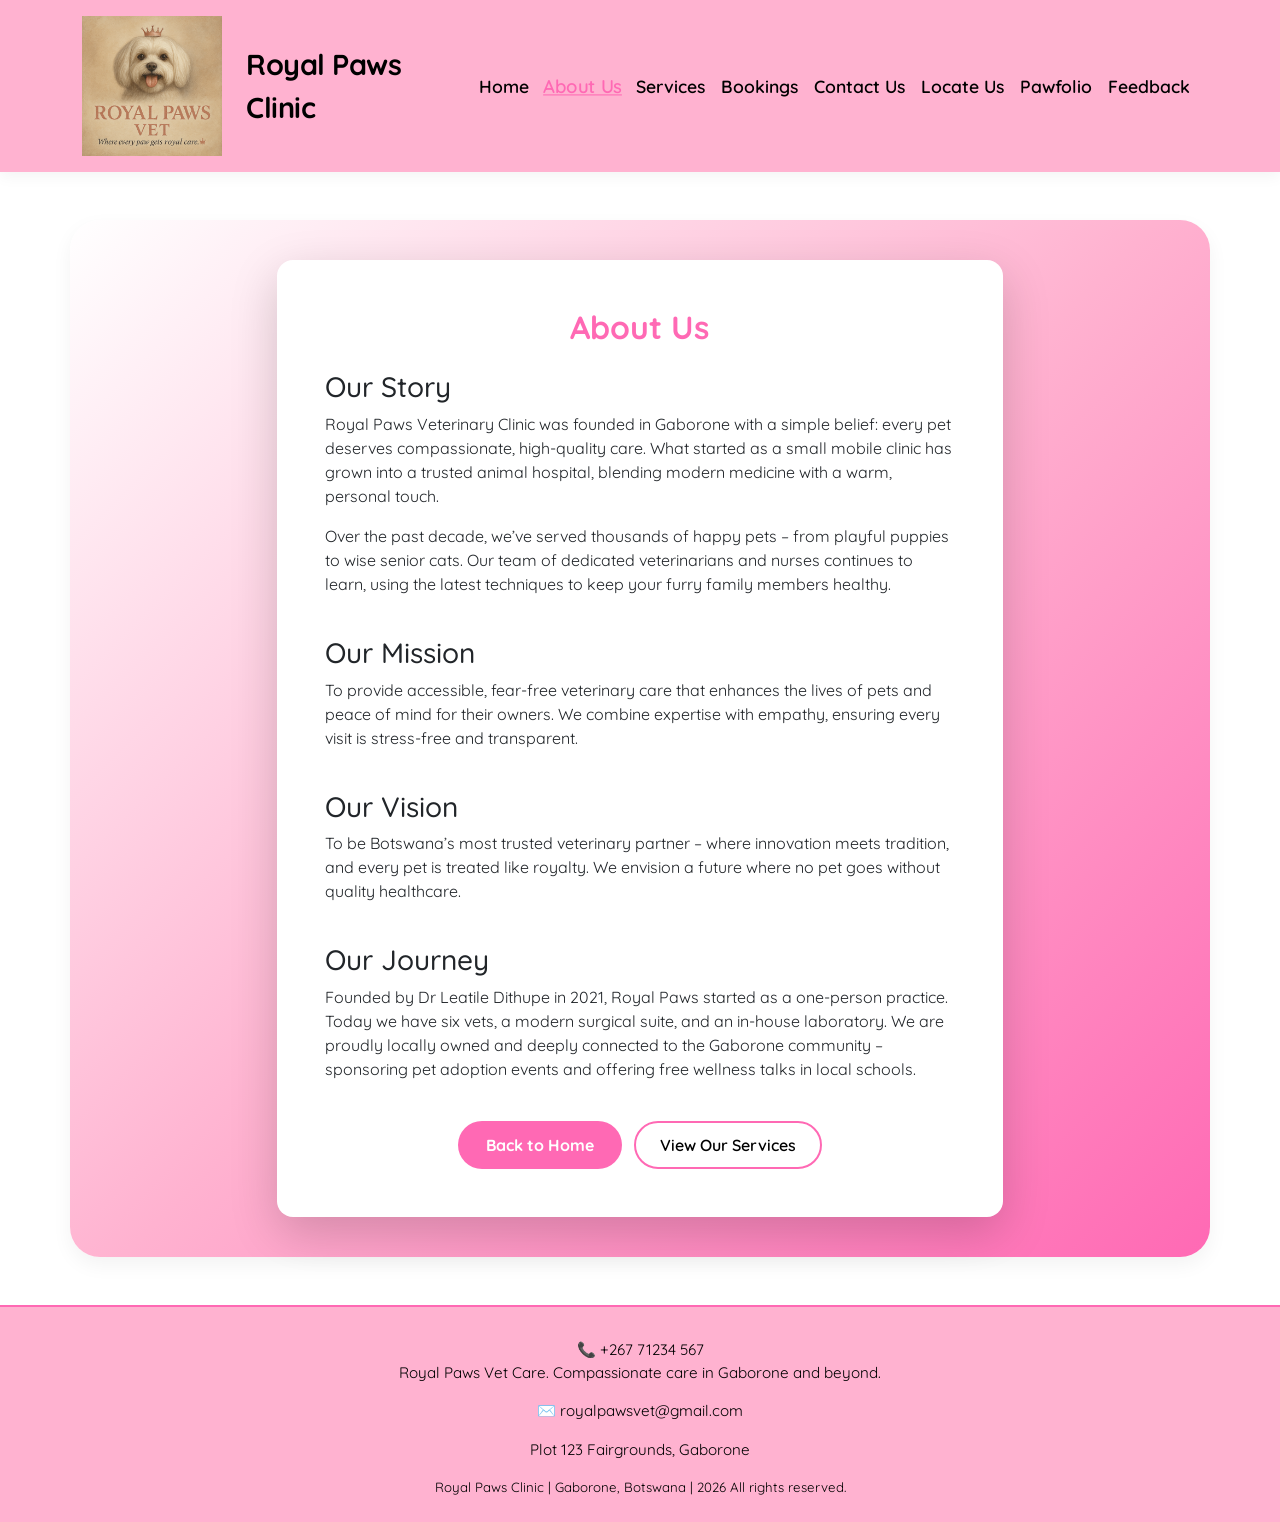
==== commit aec24b35: "changes" ====
--- a/about.html
+++ b/about.html
@@ -82,10 +82,6 @@
                 <p>Royal Paws Vet Care. Compassionate care in Gaborone and beyond.</p>
                 <p>✉️ royalpawsvet@gmail.com</p>
             <p> Plot 123 Fairgrounds, Gaborone</p>
-        </div>
-           
-        </div>
-        <hr class="my-3">
         <p class="mb-0 small">Royal Paws Clinic | Gaborone, Botswana | 2026 All rights reserved.</p>
     </div>
 </footer>
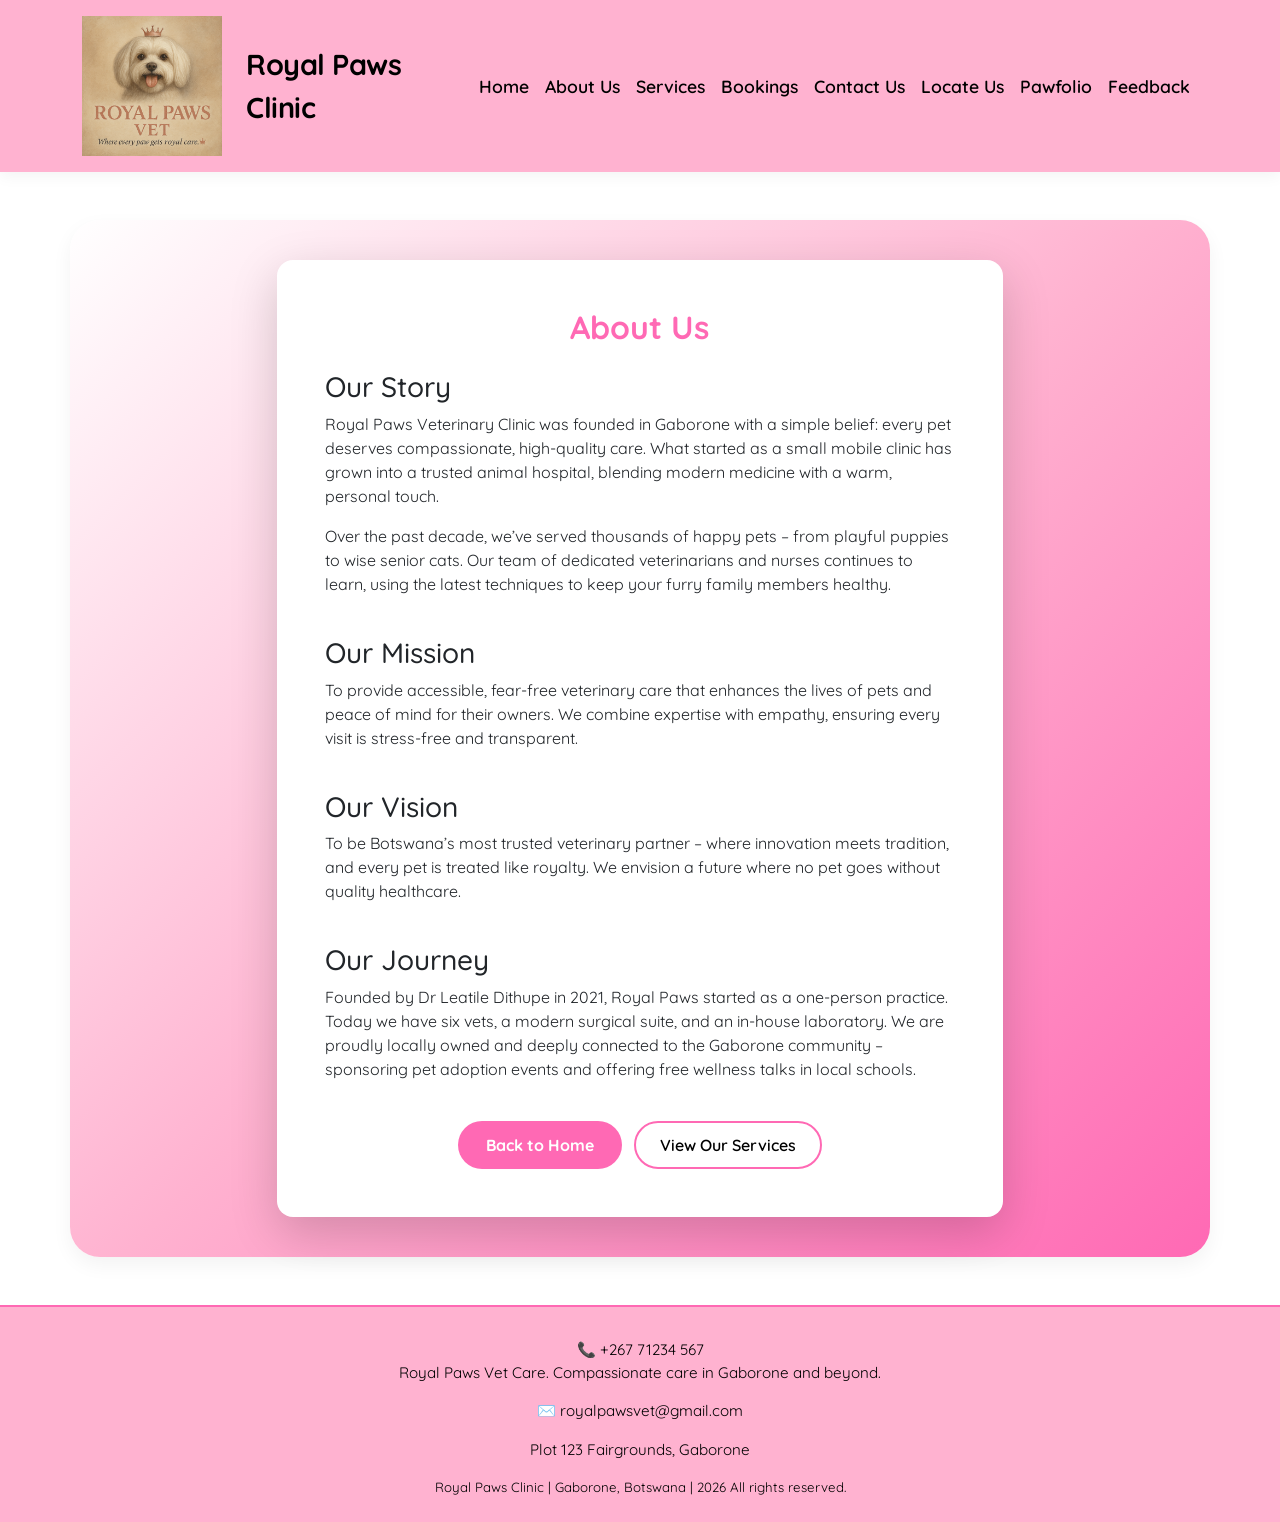
==== commit 289fe8ac: "change" ====
--- a/about.html
+++ b/about.html
@@ -26,7 +26,7 @@
                     <div class="collapse navbar-collapse" id="mainNav">
                         <ul class="navbar-nav ms-auto">
                             <li class="nav-item"><a class="nav-link" href="index.html">Home</a></li>
-                            <li class="nav-item"><a class="nav-link active" href="about.html">About Us</a></li>
+                            <li class="nav-item"><a class="nav-link" href="about.html">About Us</a></li>
                             <li class="nav-item"><a class="nav-link" href="services.html">Services</a></li>
                             <li class="nav-item"><a class="nav-link" href="bookings.html">Bookings</a></li>
                             <li class="nav-item"><a class="nav-link" href="contact.html">Contact Us</a></li>
